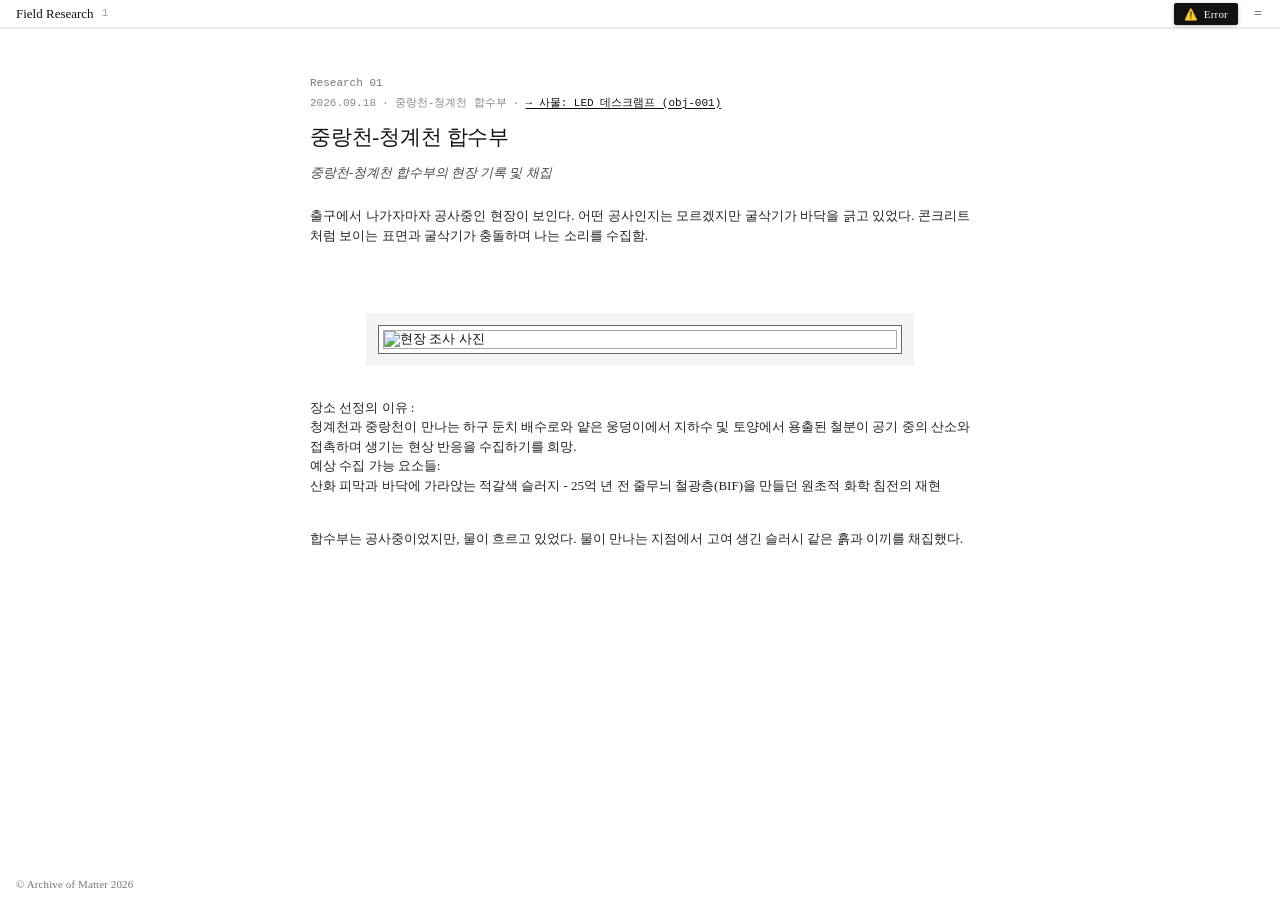
==== field-research.html @ 286ee140 "feat: initial commit for research and field research archive project" ====
<!DOCTYPE html>
<html lang="ko">
<head>
  <meta charset="UTF-8">
  <meta name="viewport" content="width=device-width, initial-scale=1.0">
  <title>Field Research &middot; Cargo Demo Template</title>
  <meta name="description" content="사물의 맥락과 현장 조사를 기록하는 에디토리얼 필드 리서치 저널">
  <link rel="stylesheet" href="css/style.css?v=save3">
</head>
<body class="is-document-scroll">
  <main id="field-research-main-container" class="field-research-page-container">
    <!-- Rendered reactively by field-research.js into a continuous vertical editorial journal -->
  </main>
  <button type="button" id="global-floating-save-btn" class="global-floating-save-btn mono" title="현재 아카이브 데이터를 소스 파일(data/archive.json)에 영구 저장" onclick="window.triggerSourceSave()">
    <span>💾</span><span>Save</span>
  </button>
  <div id="archive-save-toast" class="archive-save-toast"></div>
  <div class="reference-footer">&copy; Archive of Matter 2026</div>

  <script src="js/app.js?v=save3"></script>
  <script src="js/keywords.js?v=save3"></script>
  <script src="js/field-research.js?v=save3"></script>
  <script src="js/save-helper.js?v=save3"></script>
</body>
</html>
---- css/style.css ----
/* ARCHIVE OF MATTER - MASTER STYLESHEET */
@import url('reset.css');
@import url('typography.css');
@import url('layout.css');
@import url('views.css');
@import url('constellation.css');
@import url('modal.css');

/* Direct Master Styles for Save Button & Toast */
#global-floating-save-btn {
  position: fixed !important;
  top: 3px !important;
  right: 42px !important;
  height: 22px !important;
  line-height: 20px !important;
  padding: 0 9px !important;
  background: #111111 !important;
  color: #FFFFFF !important;
  border: 1px solid #111111 !important;
  font-family: Georgia, "Times New Roman", serif !important;
  font-size: 11px !important;
  letter-spacing: 0.02em !important;
  cursor: pointer !important;
  z-index: 9999999 !important;
  display: inline-flex !important;
  align-items: center !important;
  gap: 5px !important;
  border-radius: 2px !important;
  box-shadow: 0 1px 4px rgba(0, 0, 0, 0.25) !important;
  user-select: none !important;
  box-sizing: border-box !important;
}

#global-floating-save-btn:hover {
  background: #2b2b2b !important;
  border-color: #2b2b2b !important;
}

#archive-save-toast {
  position: fixed !important;
  top: 36px !important;
  right: 24px !important;
  background: #111111 !important;
  color: #FFFFFF !important;
  font-family: -apple-system, BlinkMacSystemFont, "Segoe UI", Roboto, sans-serif !important;
  font-size: 13px !important;
  font-weight: 500 !important;
  line-height: 1.4 !important;
  padding: 12px 20px !important;
  display: flex !important;
  opacity: 0 !important;
  visibility: hidden !important;
  transform: translateY(-8px) !important;
  transition: opacity 0.25s ease, transform 0.25s ease, visibility 0.25s ease !important;
  align-items: center !important;
  gap: 10px !important;
  z-index: 99999999 !important;
  border-left: 4px solid #28a745 !important;
  box-shadow: 0 6px 24px rgba(0, 0, 0, 0.4) !important;
  border-radius: 2px !important;
  pointer-events: none !important;
}

#archive-save-toast.show {
  opacity: 1 !important;
  visibility: visible !important;
  transform: translateY(0) !important;
}

#archive-save-toast.is-error {
  border-left-color: #dc3545 !important;
}
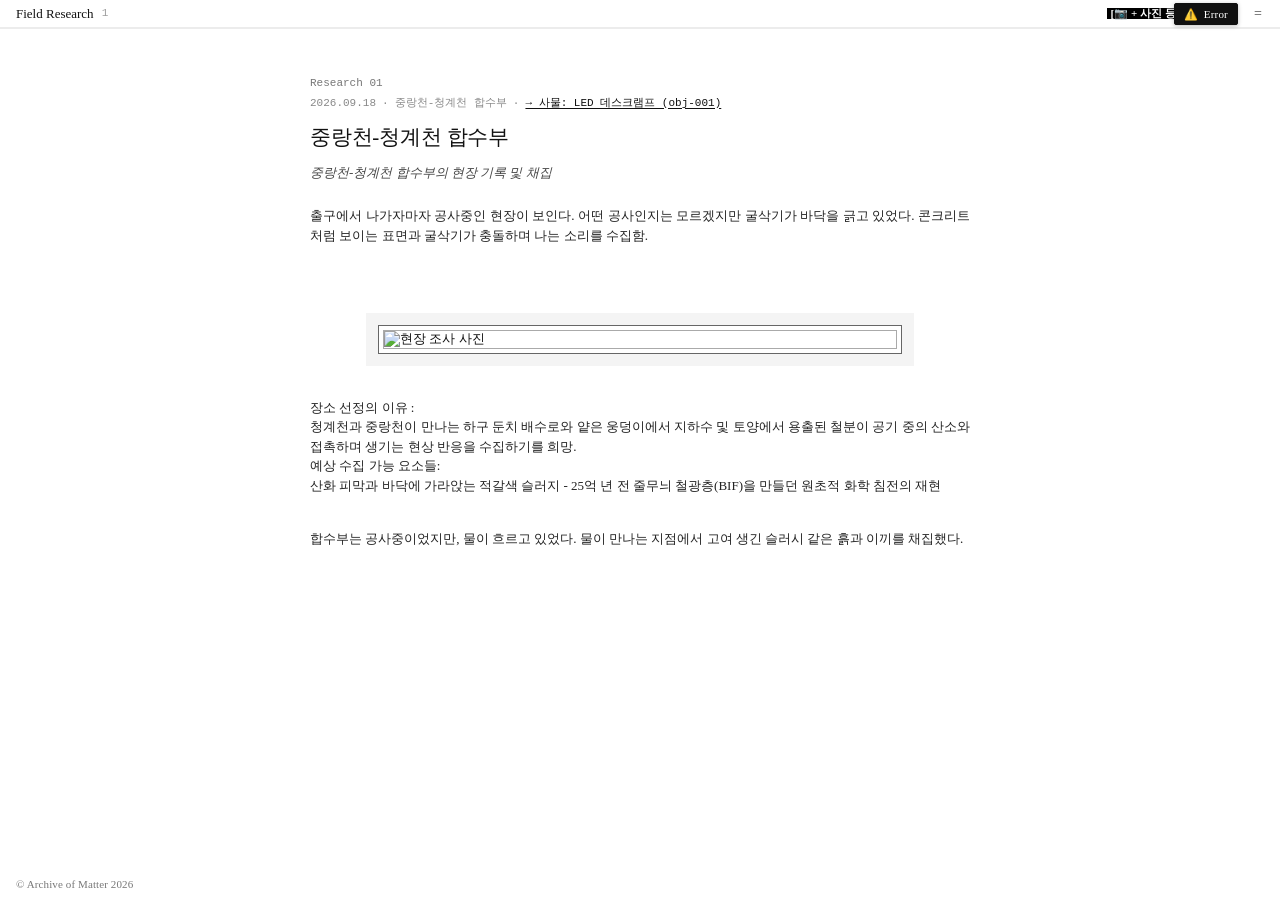
==== commit 491e836e: "feat(field-research): support multi-photo upload, photo-only entries, and instant rendering" ====
--- a/field-research.html
+++ b/field-research.html
@@ -5,7 +5,7 @@
   <meta name="viewport" content="width=device-width, initial-scale=1.0">
   <title>Field Research &middot; Cargo Demo Template</title>
   <meta name="description" content="사물의 맥락과 현장 조사를 기록하는 에디토리얼 필드 리서치 저널">
-  <link rel="stylesheet" href="css/style.css?v=save3">
+  <link rel="stylesheet" href="css/style.css?v=p3">
 </head>
 <body class="is-document-scroll">
   <main id="field-research-main-container" class="field-research-page-container">
@@ -17,9 +17,9 @@
   <div id="archive-save-toast" class="archive-save-toast"></div>
   <div class="reference-footer">&copy; Archive of Matter 2026</div>
 
-  <script src="js/app.js?v=save3"></script>
-  <script src="js/keywords.js?v=save3"></script>
-  <script src="js/field-research.js?v=save3"></script>
-  <script src="js/save-helper.js?v=save3"></script>
+  <script src="js/app.js?v=p3"></script>
+  <script src="js/keywords.js?v=p3"></script>
+  <script src="js/field-research.js?v=p3"></script>
+  <script src="js/save-helper.js?v=p3"></script>
 </body>
 </html>
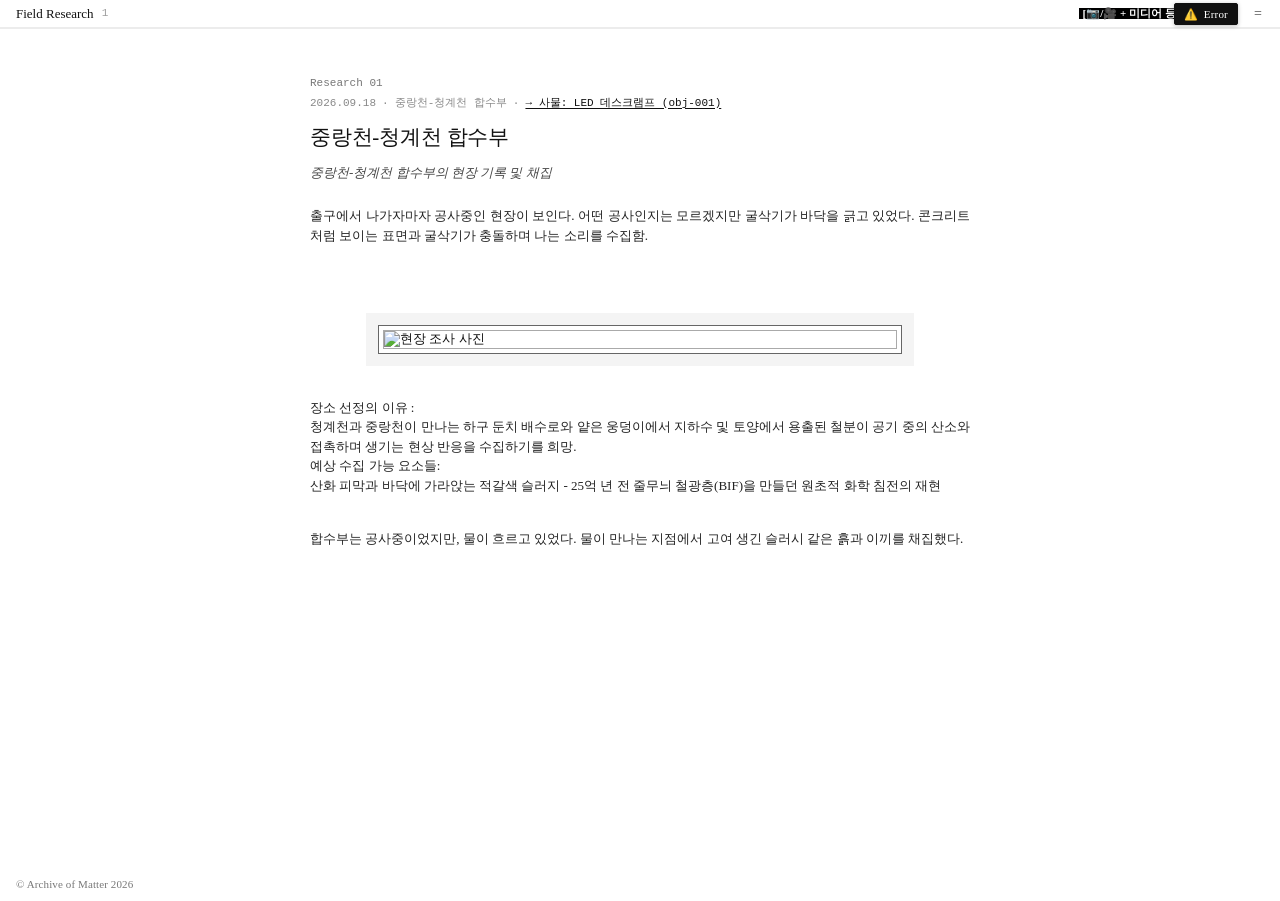
==== commit 4d548e58: "feat(storage): migrate field research and media to IndexedDB to eliminate QuotaExceededError" ====
--- a/field-research.html
+++ b/field-research.html
@@ -5,7 +5,7 @@
   <meta name="viewport" content="width=device-width, initial-scale=1.0">
   <title>Field Research &middot; Cargo Demo Template</title>
   <meta name="description" content="사물의 맥락과 현장 조사를 기록하는 에디토리얼 필드 리서치 저널">
-  <link rel="stylesheet" href="css/style.css?v=p3">
+  <link rel="stylesheet" href="css/style.css?v=p4">
 </head>
 <body class="is-document-scroll">
   <main id="field-research-main-container" class="field-research-page-container">
@@ -17,9 +17,10 @@
   <div id="archive-save-toast" class="archive-save-toast"></div>
   <div class="reference-footer">&copy; Archive of Matter 2026</div>
 
-  <script src="js/app.js?v=p3"></script>
-  <script src="js/keywords.js?v=p3"></script>
-  <script src="js/field-research.js?v=p3"></script>
-  <script src="js/save-helper.js?v=p3"></script>
+  <script src="js/idb-storage.js?v=p4"></script>
+  <script src="js/app.js?v=p4"></script>
+  <script src="js/keywords.js?v=p4"></script>
+  <script src="js/field-research.js?v=p4"></script>
+  <script src="js/save-helper.js?v=p4"></script>
 </body>
 </html>
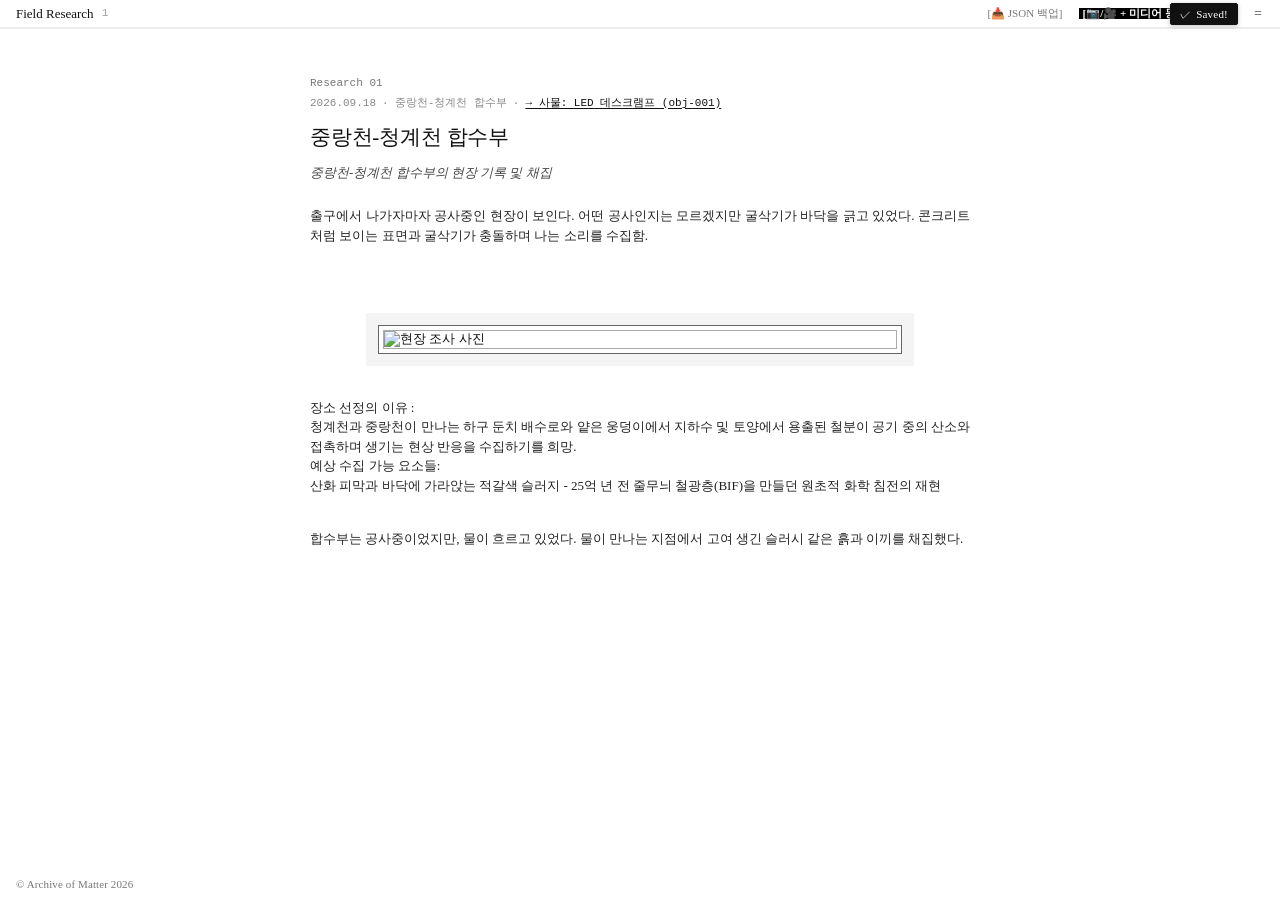
==== commit 04d5a2d9: "fix(persistence): isolate static GitHub Pages hosting, eliminate source save errors, and add JSON ba" ====
--- a/field-research.html
+++ b/field-research.html
@@ -17,10 +17,10 @@
   <div id="archive-save-toast" class="archive-save-toast"></div>
   <div class="reference-footer">&copy; Archive of Matter 2026</div>
 
-  <script src="js/idb-storage.js?v=p4"></script>
-  <script src="js/app.js?v=p4"></script>
-  <script src="js/keywords.js?v=p4"></script>
-  <script src="js/field-research.js?v=p4"></script>
-  <script src="js/save-helper.js?v=p4"></script>
+  <script src="js/idb-storage.js?v=p5"></script>
+  <script src="js/app.js?v=p5"></script>
+  <script src="js/keywords.js?v=p5"></script>
+  <script src="js/field-research.js?v=p5"></script>
+  <script src="js/save-helper.js?v=p5"></script>
 </body>
 </html>
